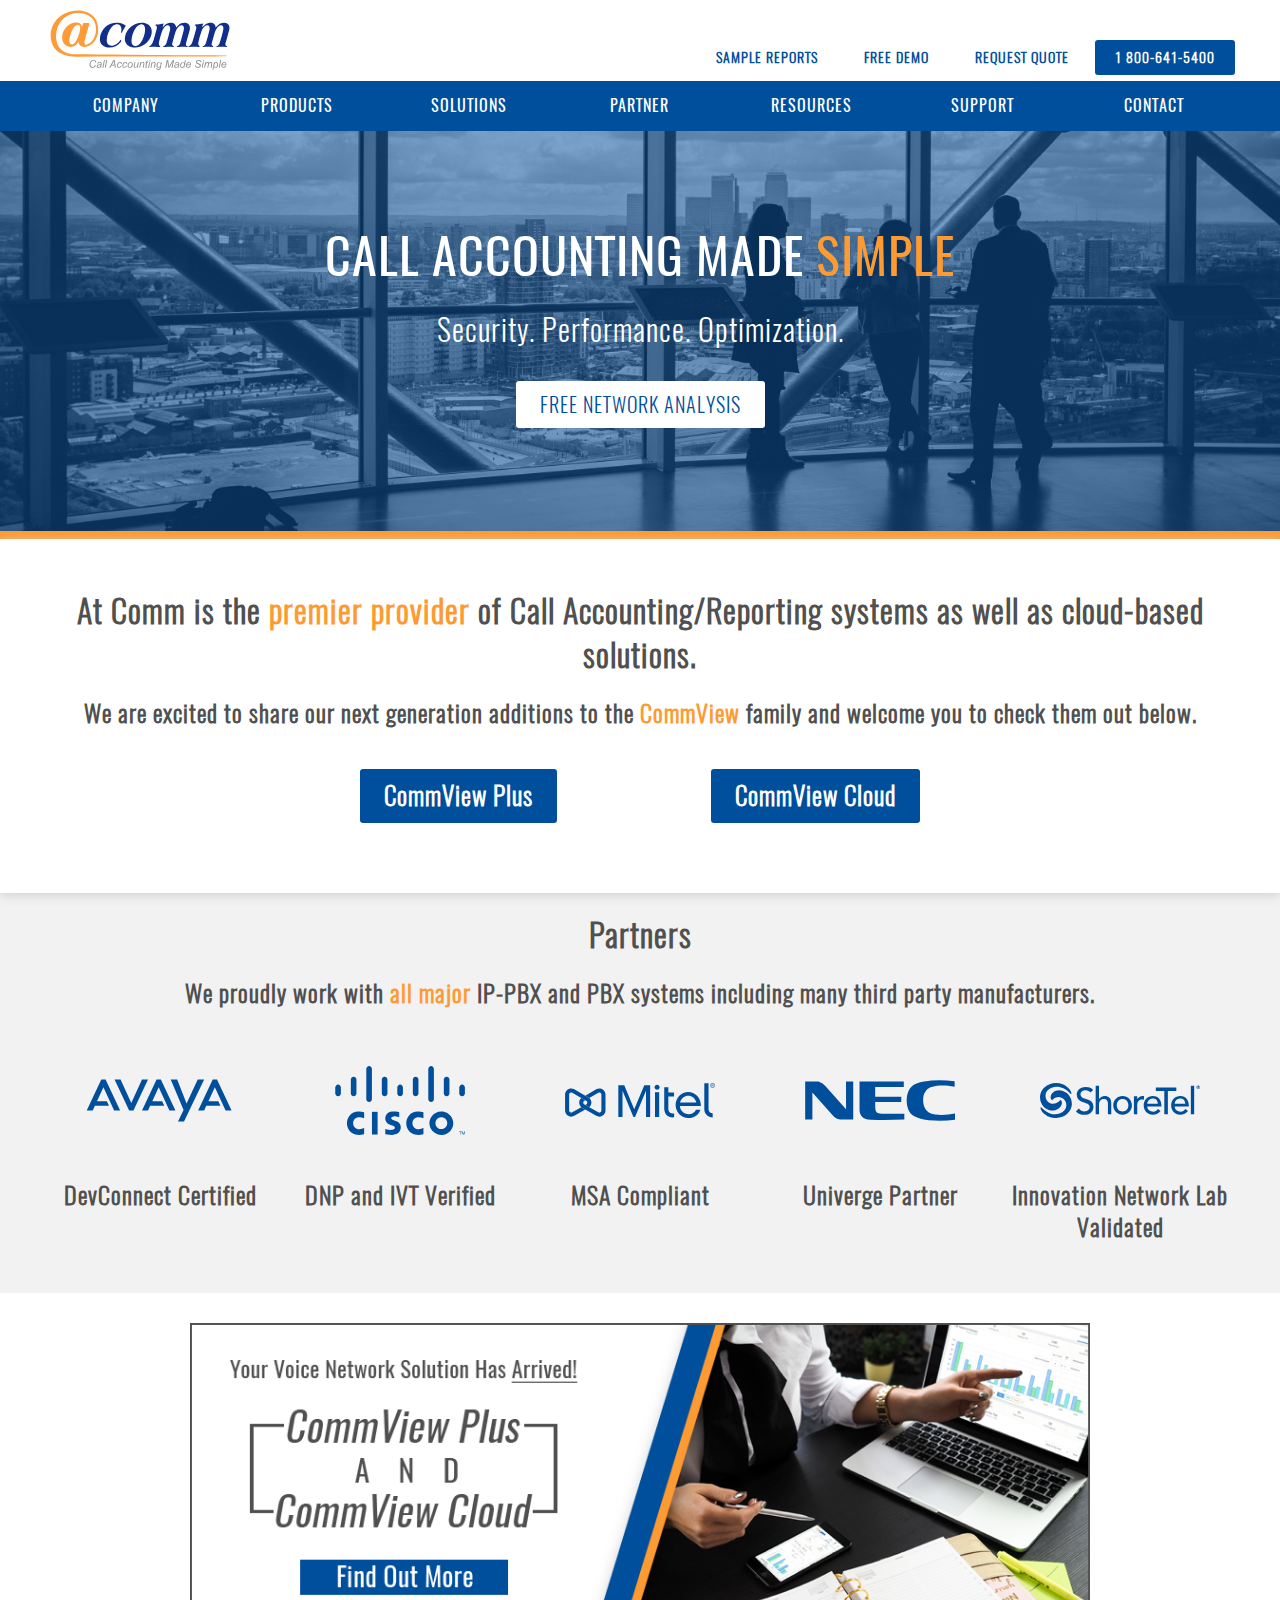
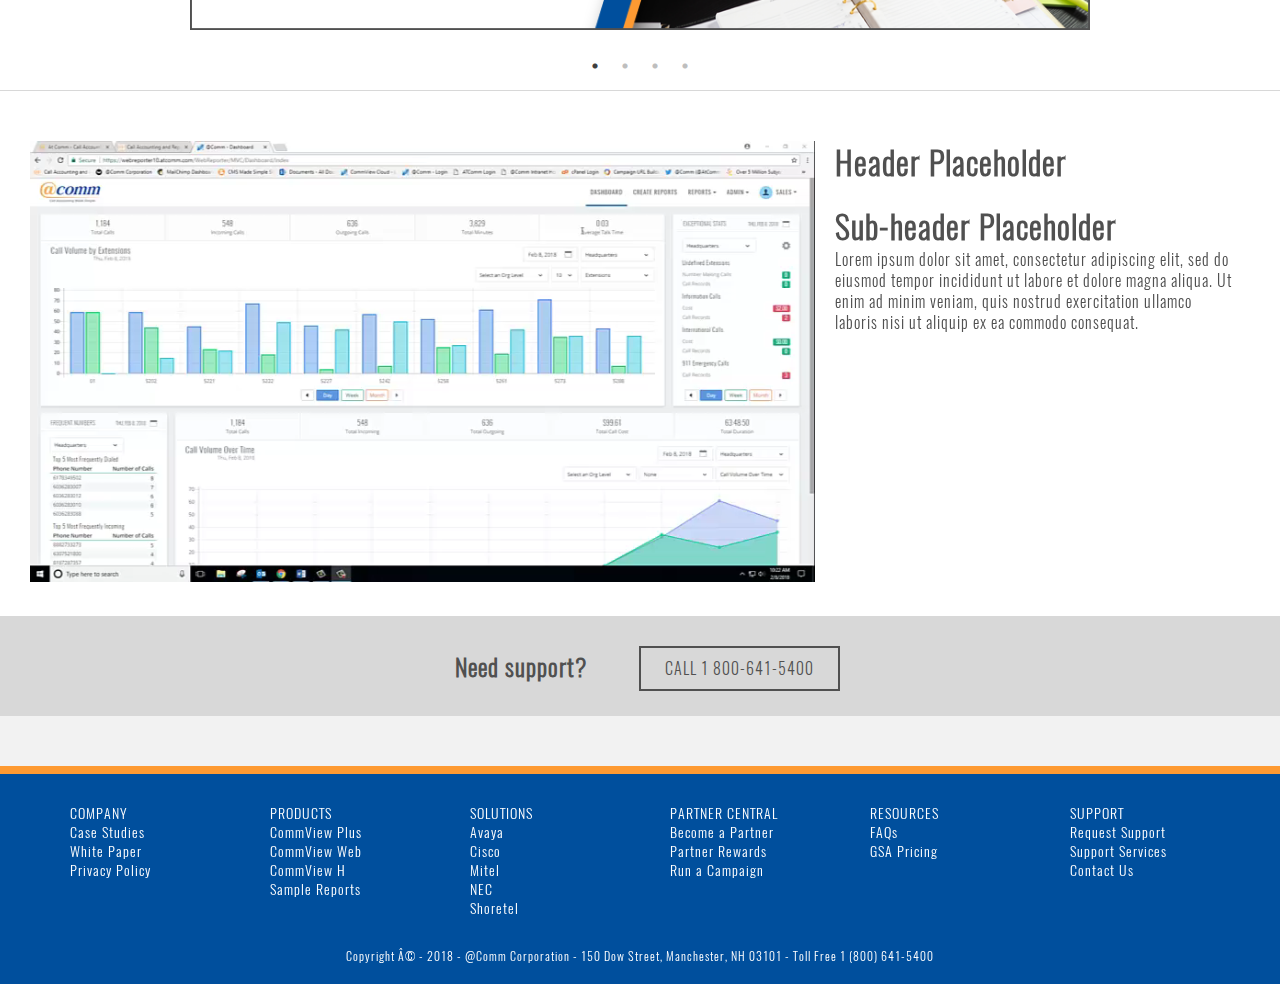
==== atcomm/index.html @ 70f354dc "d" ====
<!DOCTYPE html>
<html>
  <head>
    <meta name="viewport" content="width=device-width, initial-scale=1.0">
    <link rel="stylesheet" type="text/css" href="style.css">
    <link rel="stylesheet" type="text/css" href="lib/slick/slick.css" charset="UTF-8">
    <link rel="stylesheet" type="text/css" href="lib/slick/slick-theme.css" charset="UTF-8">
    <link rel="icon" href="images/icon.png">
    <script src="lib/jquery-3.3.1.min.js"></script>
    <script src="homepage.js"></script>
    <script src="lib/isInViewport.js"></script>
    <script src="lib/slick/slick.js"></script>
    <title>At Comm - Call Accounting Solutions</title>
  </head>
  <body>
    <header>
      <div id="header-inner">
        <img id="logo" width="180"></img>
        <a id="btn2" href="tel:18006415400">1 800-641-5400</a>
        <a id="btn" href="#">REQUEST QUOTE</a>
        <a id="btn" href="#">FREE DEMO</a>
        <a id="btn" href="#">SAMPLE REPORTS</a>
      </div>
      <nav>
        <ul id="tabs">
          <li>COMPANY</li>
          <li>PRODUCTS</li>
          <li>SOLUTIONS</li>
          <li>PARTNER</li>
          <li>RESOURCES</li>
          <li>SUPPORT</li>
          <li>CONTACT</li>
        </ul>
        <p class="mobile-menu">MENU</p>
        <ul class="mobile-dropdown">
          <li>COMPANY</li>
          <li>PRODUCTS</li>
          <li>SOLUTIONS</li>
          <li>PARTNER</li>
          <li>RESOURCES</li>
          <li>SUPPORT</li>
          <li>CONTACT</li>
        </ul>
      </nav>
    </header>
    <!---End Header-->
    <div id="banner">
      <div id="overlay">
        <div id="cap-container">
          <h1 id="caption">CALL ACCOUNTING MADE <span style="color: #fe9a32">SIMPLE</span></h1>
          <h2 id="sub-caption">Security. Performance. Optimization.</h2>
          <a id="banner-btn">FREE NETWORK ANALYSIS</a>
        </div>
    </div>
    </div>
    <div id="content-bar">
      <div class="content-area">
        <h1 class="mobile-head">At Comm is the <span style="color: #fe9a32">premier provider</span> of Call Accounting/Reporting systems
          as well as cloud-based solutions.</h1>
        <h2 class="sub-content content-area" id="">We are excited to share our next generation additions to the
          <span style="color: #fe9a32">CommView</span> family and welcome you to check them out below.</h2>
          <div id="button-area">
            <a id="btn3" href="#">CommView Plus</a>
            <a id="btn3" href="#">CommView Cloud</a>
          </div>
      </div>
    </div>
    <div class="container">
      <h1 class="mobile-head">Partners</h1>
      <h2 class="sub-content content-area">We proudly work with <span style="color: #fe9a32">all major</span>
      IP-PBX and PBX systems including many third party manufacturers.</h2>
      <div class="grid-fourth">
        <div id="solution-item">
          <div id="middle">
            <img class="partner-img" src="images/avaya-logo-vec.svg" width="150">
          </div>
          <h2 class="content-area">DevConnect Certified</h2>
        </div>
        <div id="solution-item">
          <div id="middle">
            <img class="partner-img" src="images/cisco-logo-vec.svg" width="130">
          </div>
          <h2 class="content-area">DNP and IVT Verified</h2>
        </div>
        <div id="solution-item">
          <div id="middle">
            <img class="partner-img" src="images/mitel-logo-vec.svg" width="150">
          </div>
          <h2 class="content-area">MSA Compliant</h2>
        </div>
        <div id="solution-item">
          <div id="middle">
            <img class="partner-img" src="images/nec-logo-vec.svg" width="150">
          </div>
          <h2 class="content-area">Univerge Partner</h2>
        </div>
        <div id="solution-item">
          <div id="middle">
            <img class="partner-img" src="images/shoretel-logo-svg.svg" width="160">
          </div>
          <h2 class="content-area">Innovation Network Lab Validated</h2>
        </div>
      </div>
    </div>
    <div class="lower-cont">
      <div id="slider">
        <div class="single-item">
          <img src="images/banners/homepage-banner1.png">
          <img src="images/banners/homepage-banner4.png">
          <img src="images/banners/homepage-banner2.png">
          <img src="images/banners/homepage-banner3.png">
        </div>
      </div>
      <div class="grid-two">
        <div class="col-2-3">
          <video id="video">
            <source src="video/test.mp4" type="video/mp4">
          </video>
        </div>
        <div class="col-1-3">
            <h1 class="mobile-head">Header Placeholder</h1>
            <h1 class="sub-content content-area">Sub-header Placeholder</h2>
            <p>
              Lorem ipsum dolor sit amet, consectetur adipiscing elit, sed do eiusmod tempor incididunt
              ut labore et dolore magna aliqua. Ut enim ad minim veniam, quis nostrud exercitation ullamco
              laboris nisi ut aliquip ex ea commodo consequat.
            </p>
        </div>
      </div>
    </div>
    <div class="support-bar">
      <div class="content-area-small">
        <h2 class="content-area center"> Need support?</h2>
        <a class="content-area center" id="btn4" href="tel:18006415400"> CALL 1 800-641-5400</a>
      </div>
    </div>
    <footer>
      <div class="grid-footer">
        <div id="footer-menu-item">
          <a>COMPANY</a> </br>
          <a>Case Studies</a> </br>
          <a>White Paper</a> </br>
          <a>Privacy Policy</a> </br>
        </div>
        <div id="footer-menu-item">
          <a>PRODUCTS</a> </br>
          <a>CommView Plus</a> </br>
          <a>CommView Web</a> </br>
          <a>CommView H</a> </br>
          <a>Sample Reports</a> </br>
        </div>
        <div id="footer-menu-item">
          <a>SOLUTIONS</a> </br>
          <a>Avaya</a> </br>
          <a>Cisco</a> </br>
          <a>Mitel</a> </br>
          <a>NEC</a> </br>
          <a>Shoretel</a> </br>
        </div>
        <div id="footer-menu-item">
          <a>PARTNER CENTRAL</a> </br>
          <a> Become a Partner</a> </br>
          <a>Partner Rewards</a> </br>
          <a>Run a Campaign</a> </br>
        </div>
        <div id="footer-menu-item">
          <a>RESOURCES</a> </br>
          <a>FAQs</a> </br>
          <a>GSA Pricing</a> </br>
        </div>
        <div id="footer-menu-item">
          <a>SUPPORT</a> </br>
          <a>Request Support</a> </br>
          <a>Support Services</a> </br>
          <a>Contact Us</a> </br>
        </div>
      </div>
      <p id="copyright">Copyright © - 2018 - @Comm Corporation - 150 Dow Street, Manchester, NH 03101 - Toll Free 1 (800) 641-5400</p>
    </footer>
  </body>
</html>
---- atcomm/style.css ----
@font-face {
    font-family: Oswald-Light;
    src: url(fonts/Oswald-Light.ttf);
}
@font-face {
    font-family: Oswald-Regular;
    src: url(fonts/Oswald-Regular.ttf);
}
* {
  margin: 0;
  padding: 0;
}
body {
  font-family: oswald-light, sans-serif;
  letter-spacing: 1px;
  margin: 0 auto;
  background-color: #f2f2f2;
  color: #505050;
}
header{
  background-color: white;
  position: fixed;
  width: 100%;
  overflow: hidden;
  top: 0;
  z-index: 1000 !important;
}
#header-inner {
  height: 81px;
  max-width: 1200px;
  margin: 0 auto;
}
#logo {
  content: url(images/atcomm-logo-svg.svg);
  margin: 10px;
}
#btn {
  float: right;
  font-weight: bold;
  font-size: 14px;
  margin: 40px 0 0 6px;
  padding: 8px 20px;
  text-decoration: none;
  color: #004f9d;
  border-radius: 3px;
}
#btn:first-child{
  margin-right: 10px;
}
#btn:hover {
  background-color: #004f9d;
  color: white;
}
#btn2 {
  float: right;
  font-weight: bold;
  font-size: 14px;
  margin: 40px 5px 0 6px;
  padding: 8px 20px;
  background-color: #004f9d;
  border-radius: 3px;
  text-decoration: none;
  color: white;
}
#btn4 {
  border: 2px solid #505050;
  color: #505050;
  padding: 10px 24px 10px 24px;
  text-decoration: none;
  float: right;
}
#button-area {
  margin: 50px 0 30px 0;
  display: inline-block;
}
#btn3:first-child{
  margin-right: 150px;
}
#btn3 {
  font-weight: bold;
  font-size: 25px;
  padding: 10px 24px;
  background-color: #004f9d;
  border-radius: 3px;
  text-decoration: none;
  color: white;
  white-space: nowrap;
}
#btn3:hover {
  background-color: #fe9a32;
}
nav {
  background-color: #004f9d;
  height: 50px;
  font-family: Oswald-Regular;
  letter-spacing: 1px;
  font-weight: normal;
}
ul {
  max-width: 1200px;
  display: flex;
  align-items: center;
  margin: 0 auto;
  line-height: 50px;
  list-style: none;
}
li {
  flex: 1;
  color: white;
  text-align: center;
}
#tabs > *:hover {
  background-color: #1a70c5;
  cursor: pointer;
}
.container {
  padding: 20px 0 0 0;
  max-width: 1200px;
  margin: 0 auto;
  text-align: center;
}
.grid-fourth {
  display: grid;
  grid-template-columns: repeat(auto-fill, minmax(240px, 1fr));
  padding: 0 0 40px 0;
}
#solution-item {
  padding: 10px;
  text-align: center;
}
.mobile-menu{
  visibility: hidden;
  line-height: 60px;
  color: white;
  font-weight: bold;
}
.mobile-dropdown {

}
#banner{
  background: url(banner3.jpg) no-repeat center center;
  background-size: cover;
  width: 100%;
  height: 400px;
  border-bottom: 8px solid #fe9a32;
  text-align: center;
  font-size: 30px;
  margin-top: 131px;
}
#overlay {
  background-color: rgba(0, 80, 160, .5);
  height: 400px;
}
#cap-container{
  padding-top: 90px;
}
#caption{
  font-family: Oswald-Regular;
  font-weight: 500;
  color: white;
  font-size: 50px;
}
#sub-caption {
  padding-top: 20px;
  padding-bottom: 30px;
  color: white;
  font-size: 30px;
  font-weight: 500;
}
#banner-btn{
  margin-top: 10px;
  font-size: 20px;
  padding: 10px 24px 10px 24px;
  border-radius: 3px;
  background-color: white;
  color: #004f9d;
}
#content-bar{
  padding: 50px 0 50px 0;
  background-color: white;
  text-align: center;
  color: #505050;
  box-shadow: 0px 3px 10px lightgray;
}
.content-area{
  max-width: 1200px;
  margin: 0 auto;
}
.sub-content {
  padding-top: 20px;
}
.partner-img {
  vertical-align: middle;
}
#middle{
  height: 160px;
  line-height: 160px;
}
.lower-cont {
  background-color: white;
}
.single-item {
  max-width: 900px;
  margin: 0 auto;
  padding: 30px 0 30px 0;
}
.grid-two {
  border-top: 1px solid #d8d8d8;
  padding: 50px 30px 30px 30px;
  display: grid;
   grid-template-columns: 66% 33%;
}
.col-2-3 {
  padding-right: 20px;
}
.col-1-3 {
}
#video {
  width: 100%;
}
.support-bar {
  background: #d8d8d8;
  padding: 30px 0 70px 0;
  margin-bottom: 50px;
}
.center {
  text-align: center;
  float: left;
  padding: 5px 15px 0 15px;
}
.content-area-small {
  max-width: 400px;
  margin: 0 auto;
}
footer {
  background-color: #004f9d;
  border-top: 8px solid #fe9a32;
}
.grid-footer {
  margin: 0 auto;
  max-width: 1200px;
  display: grid;
  grid-template-columns: repeat(auto-fill, minmax(200px, 1fr));
  color: white;
}
#footer-menu-item {
  padding: 30px;
  font-size: 14px;
}
#copyright {
  color: white;
  text-align: center;
  padding: 0 10px 20px 10px;
  font-size: 12px;
}
/*---MOBILE DEVICE---*/

@media (max-width: 830px) {
  #btn {
    display: none;
  }
  #header-inner {
    height: 65px;
  }
  #logo{
    width: 150px;
    align-items: center;
    margin: 5px 0 5px 5px;
  }
  nav {
    width: 100%;
    height: 45px;
  }
  #btn2 {
    margin-top: 16px;
    margin-right: 13px;
  }
  #btn3:first-child{
    margin-right: 0;
  }
  #btn3 {
    margin-bottom: 10px;
    font-size: 16px;
  }
  ul{
    display: none;
  }
  .mobile-menu {
    visibility: visible;
    line-height: 45px;
    text-align: right;
    padding-right: 13px;
  }
  #banner{
    height: 200px;
    margin-top: 110px;
  }
  #cap-container{
    padding: 40px 5px 0 5px;
  }
  #caption{
    font-size: 22px;
  }
  #sub-caption{
    padding: 10px;
    font-size: 16px;
  }
  #banner-btn {
    font-size: 18px;
  }
  #container {
    padding: 5px;
  }
  #content-bar {
    padding: 20px 5px 20px 5px;
  }
  .content-area {
    font-size: 18px;
  }
  .mobile-head {
    font-size: 22px;
  }
  .grid-fourth {
  grid-template-columns: repeat(auto-fill, minmax(180px, 1fr));
  }
  .grid-two {
    grid-template-columns: 100%;
  }
  #btn4 {
    padding: 8px 16px 8px 16px;
    margin-right: 15px;
  }
  .grid-footer {
    grid-template-columns: repeat(auto-fill, minmax(180px, 1fr));
  }
}
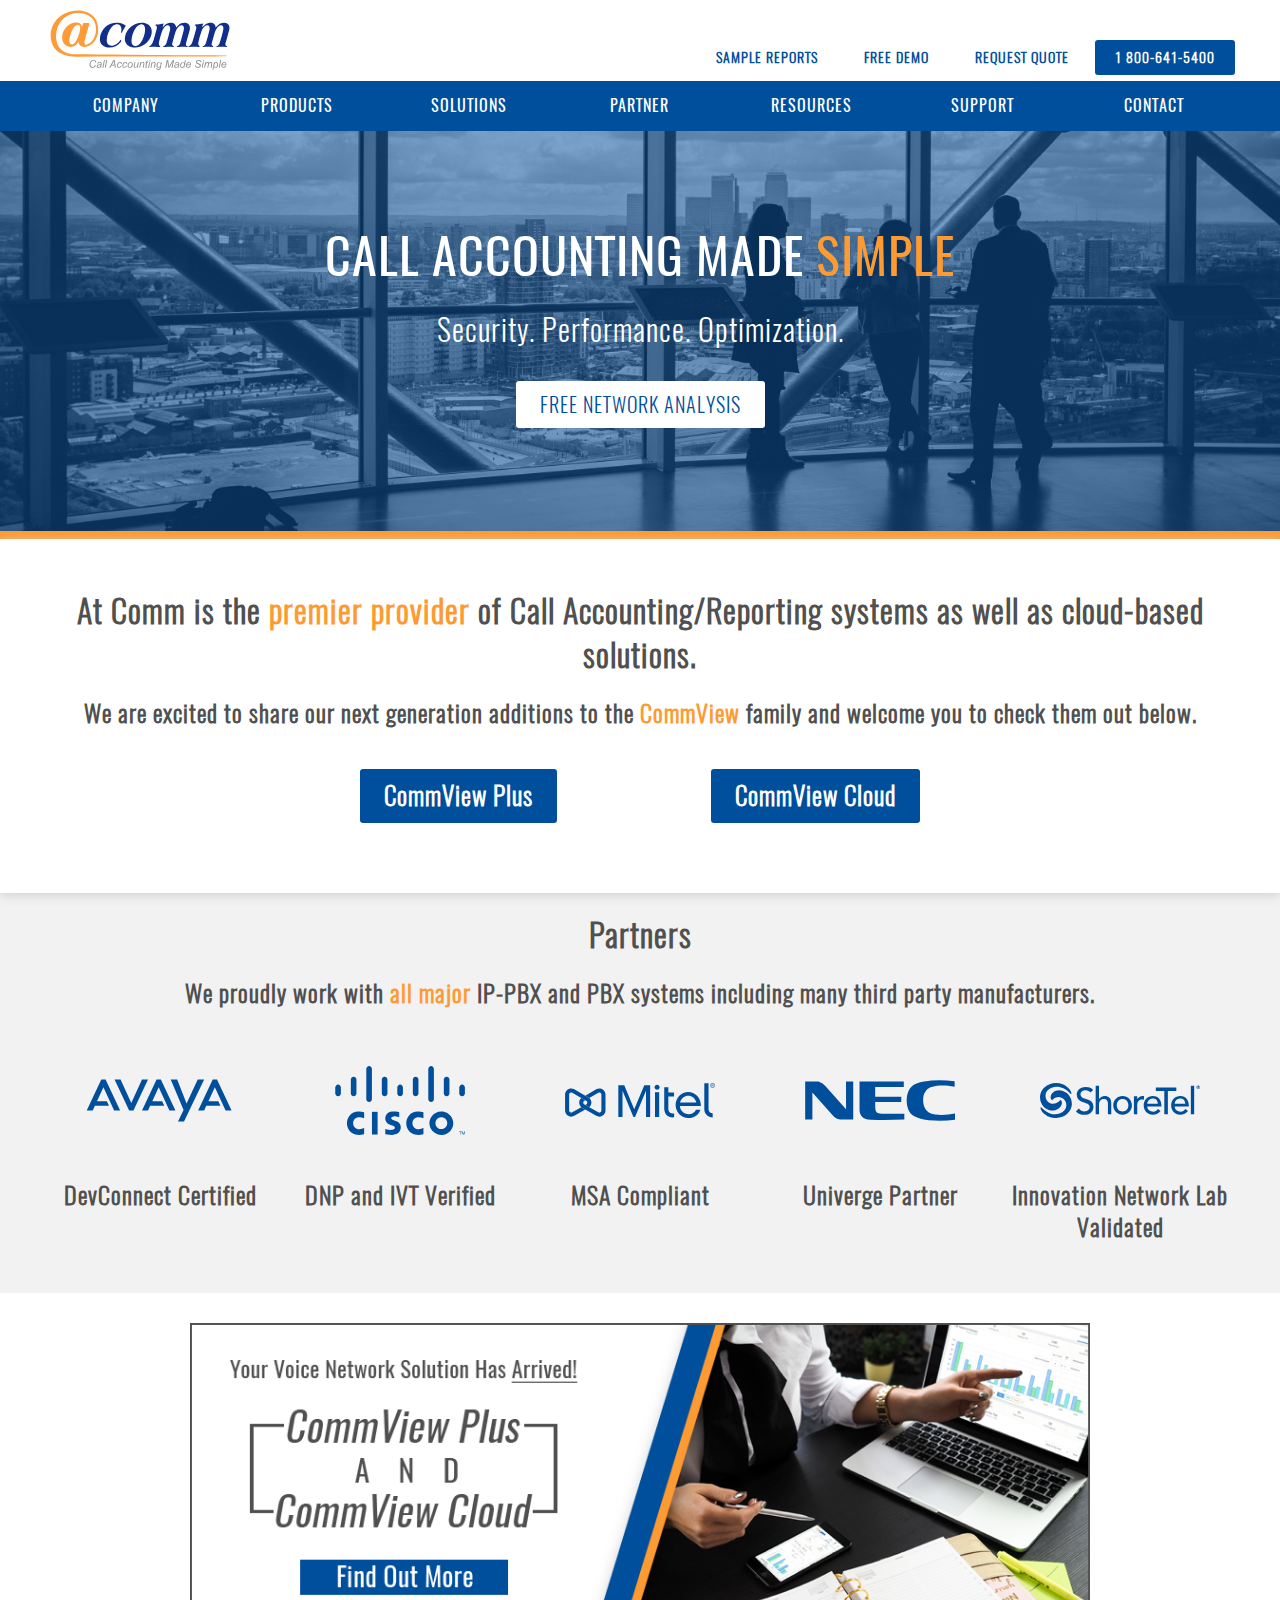
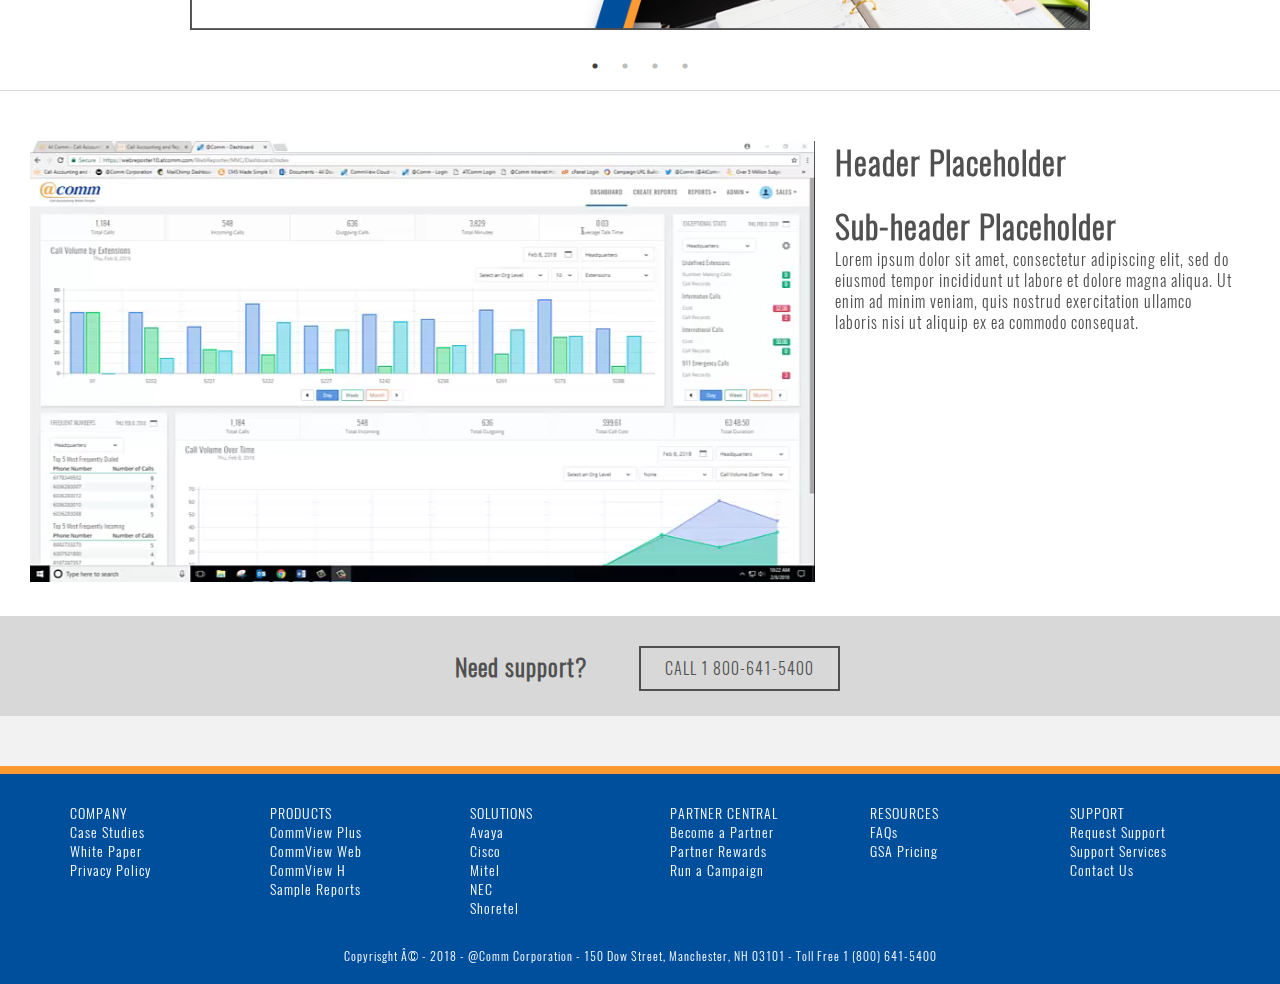
==== commit 62556aae: "e" ====
--- a/atcomm/index.html
+++ b/atcomm/index.html
@@ -175,7 +175,7 @@
           <a>Contact Us</a> </br>
         </div>
       </div>
-      <p id="copyright">Copyright © - 2018 - @Comm Corporation - 150 Dow Street, Manchester, NH 03101 - Toll Free 1 (800) 641-5400</p>
+      <p id="copyright">Copyrisght © - 2018 - @Comm Corporation - 150 Dow Street, Manchester, NH 03101 - Toll Free 1 (800) 641-5400</p>
     </footer>
   </body>
 </html>
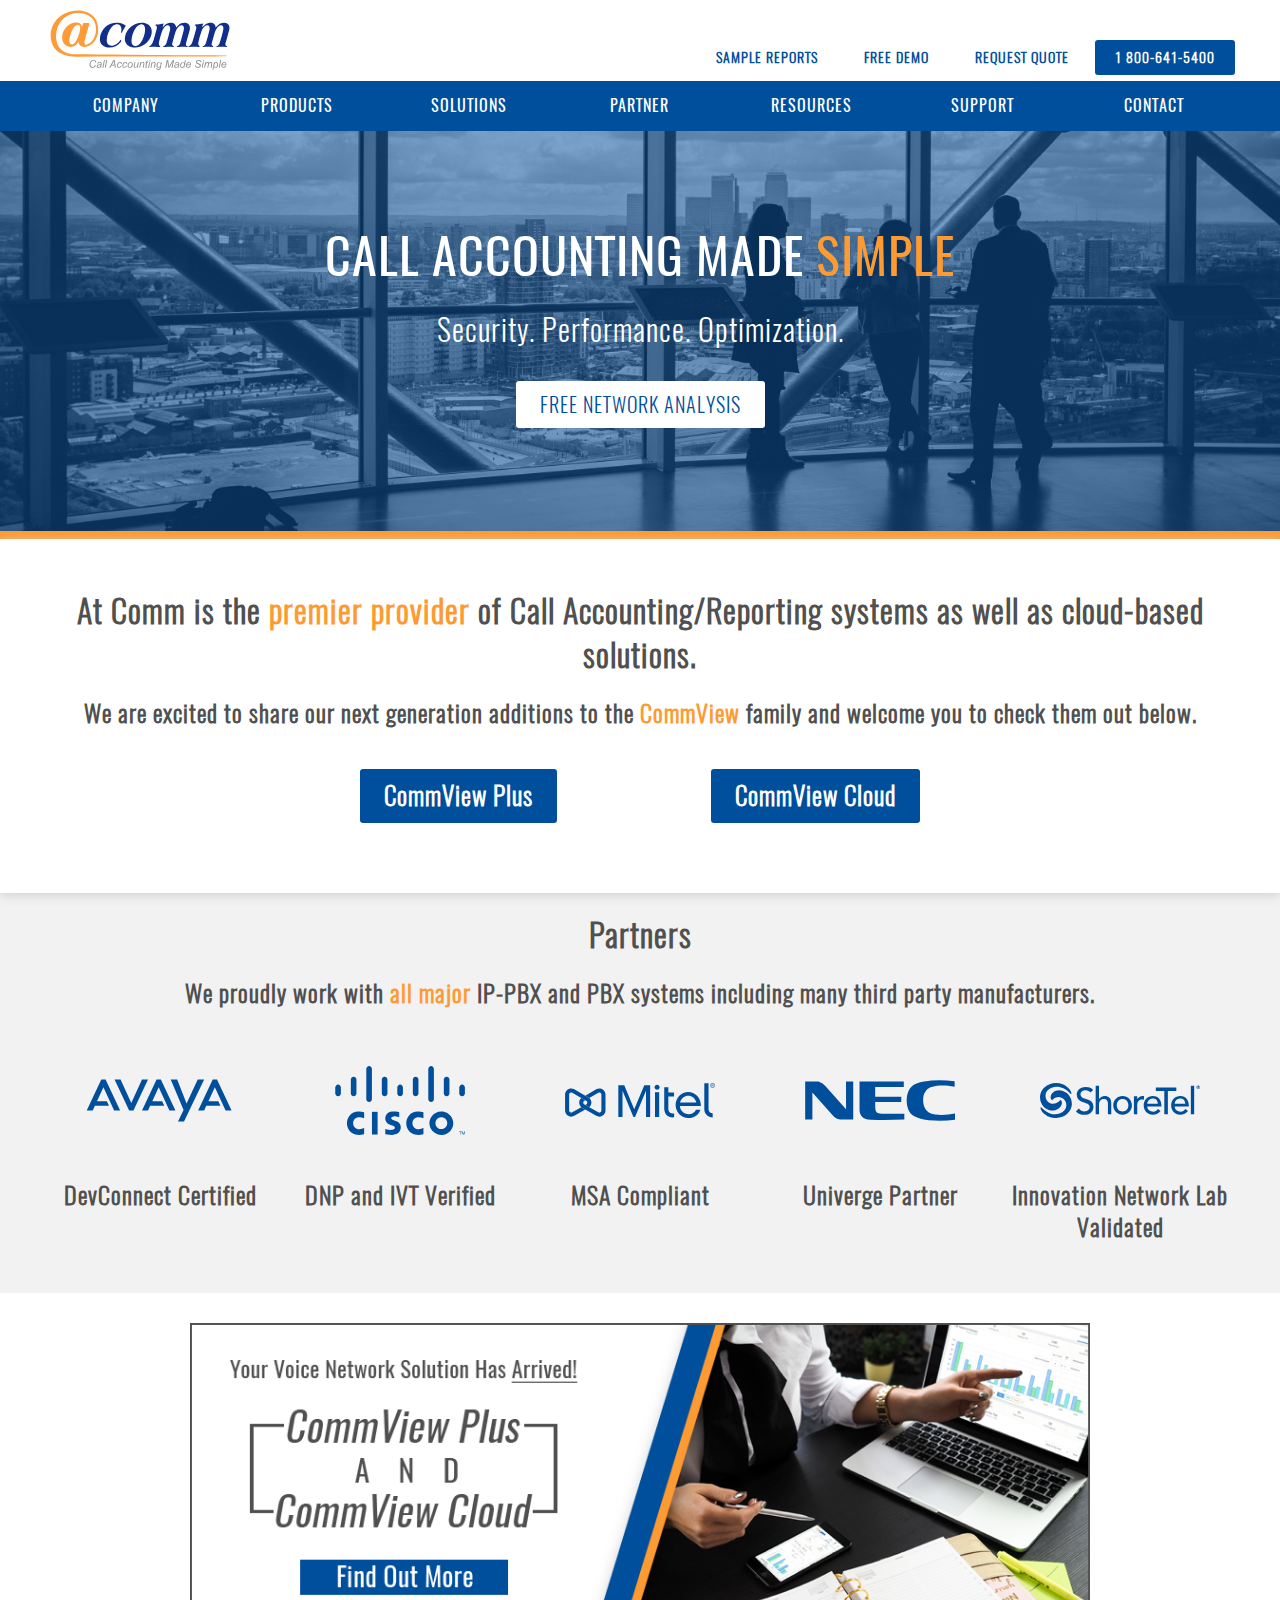
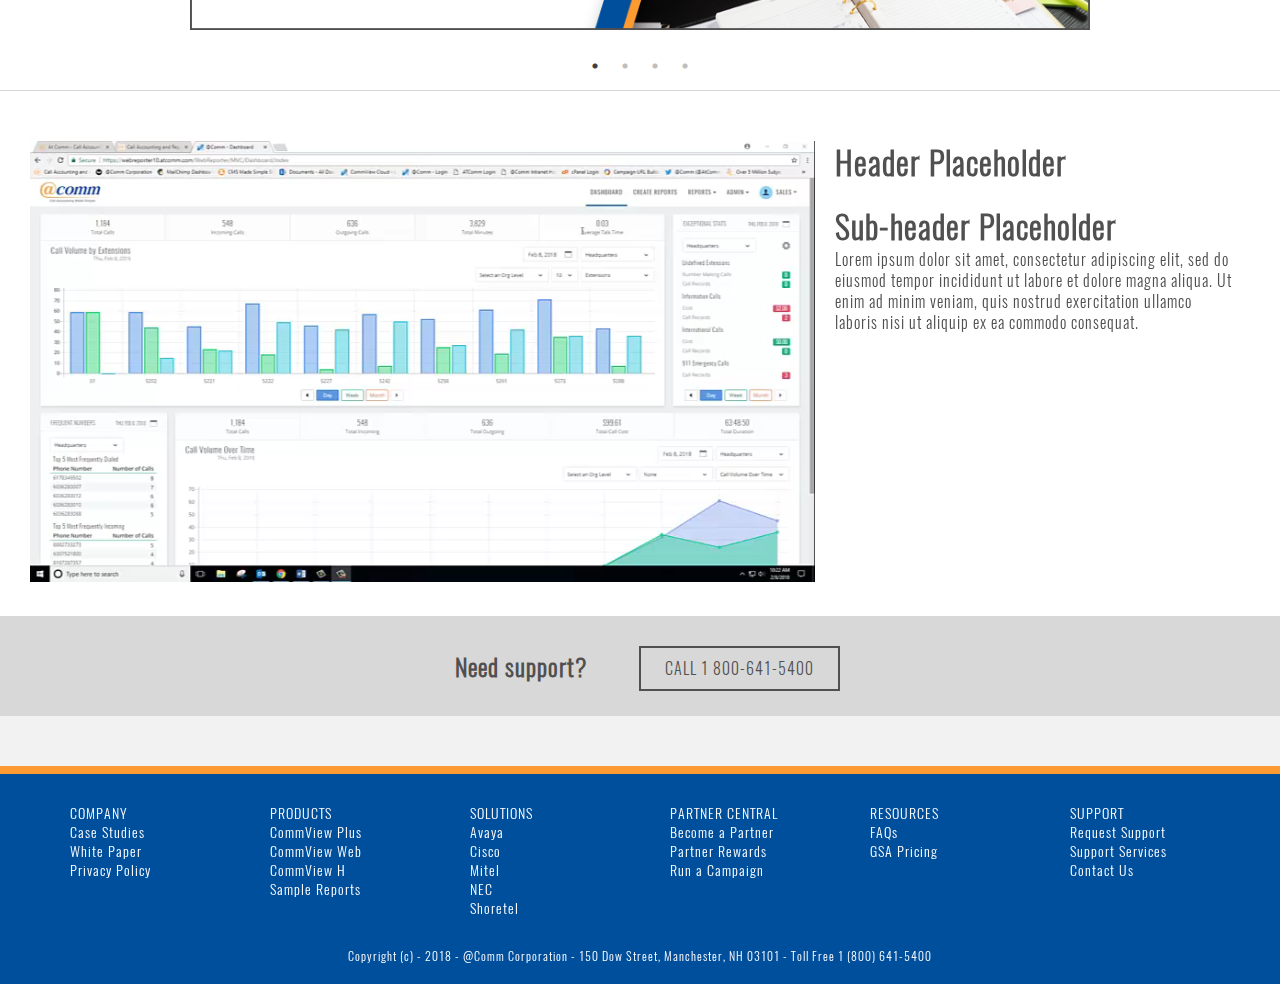
==== commit daf1cb46: "d" ====
--- a/atcomm/index.html
+++ b/atcomm/index.html
@@ -175,7 +175,7 @@
           <a>Contact Us</a> </br>
         </div>
       </div>
-      <p id="copyright">Copyrisght © - 2018 - @Comm Corporation - 150 Dow Street, Manchester, NH 03101 - Toll Free 1 (800) 641-5400</p>
+      <p id="copyright">Copyright (c) - 2018 - @Comm Corporation - 150 Dow Street, Manchester, NH 03101 - Toll Free 1 (800) 641-5400</p>
     </footer>
   </body>
 </html>
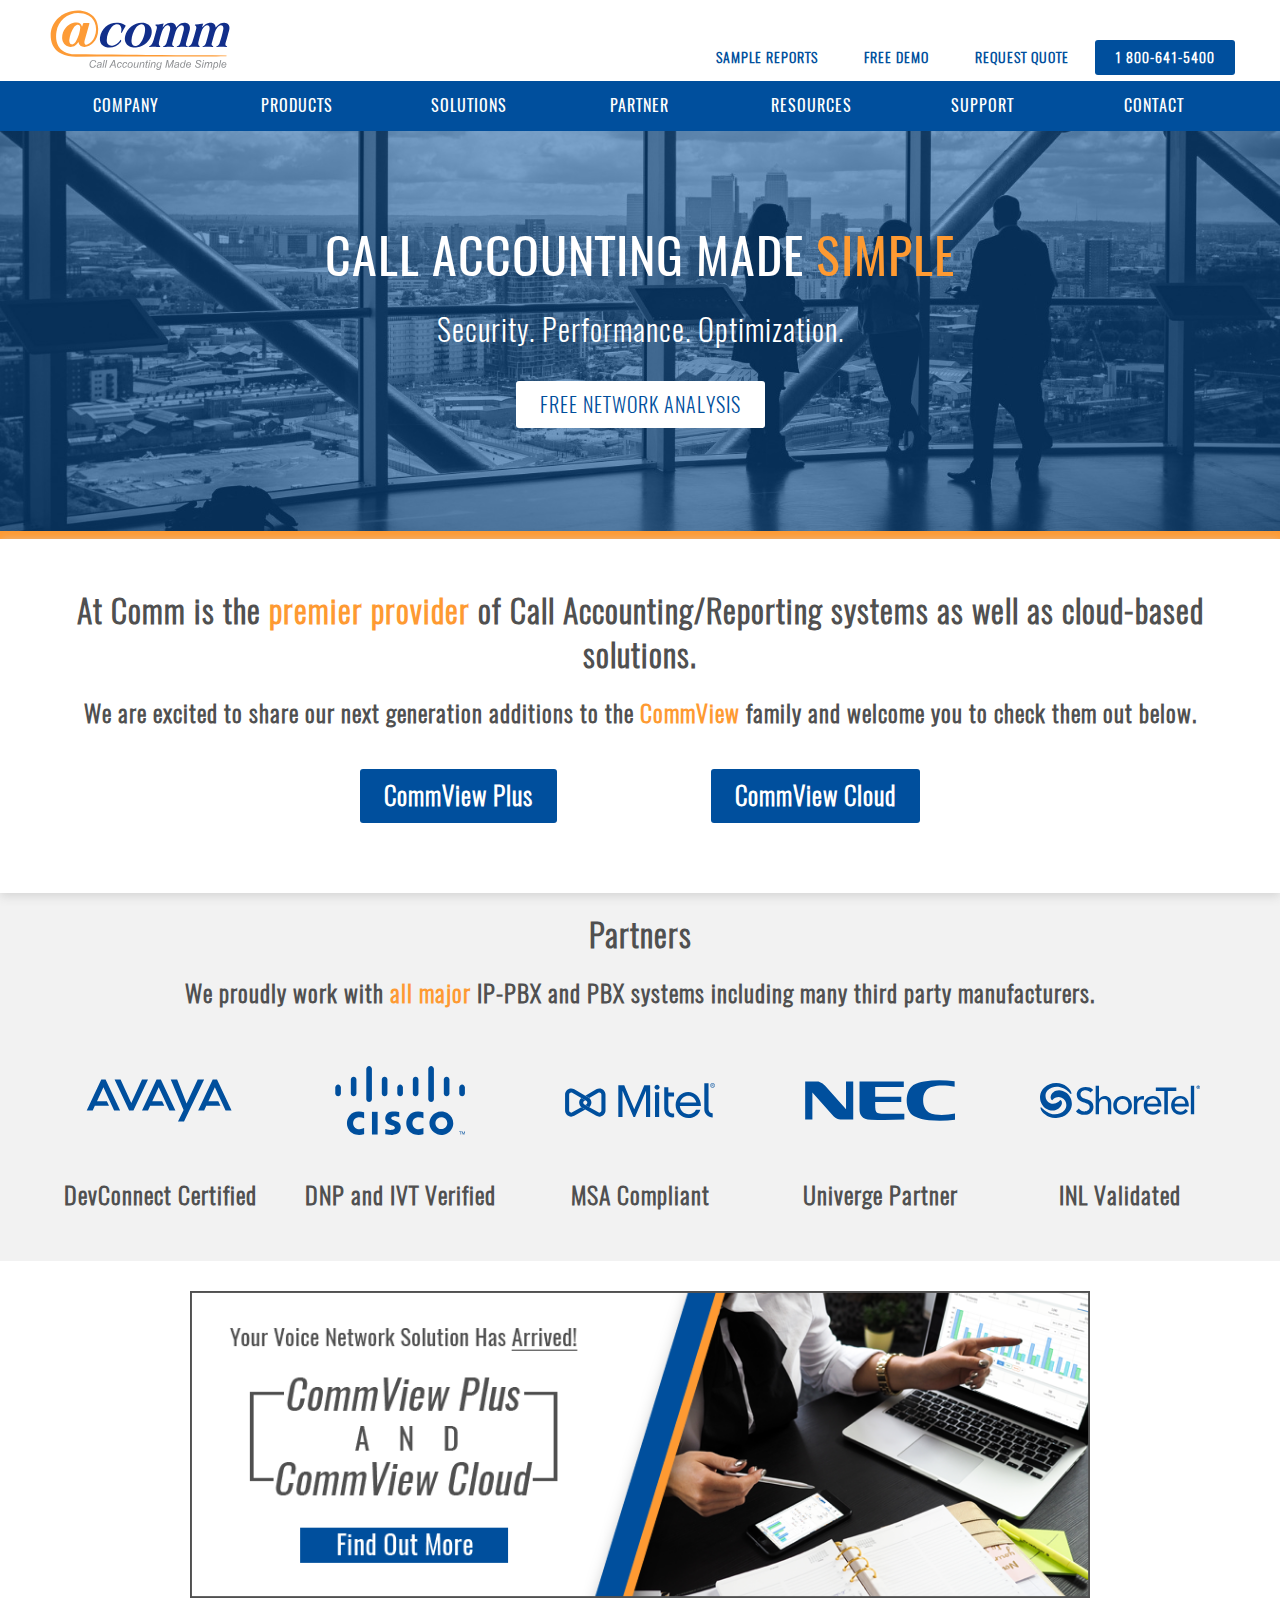
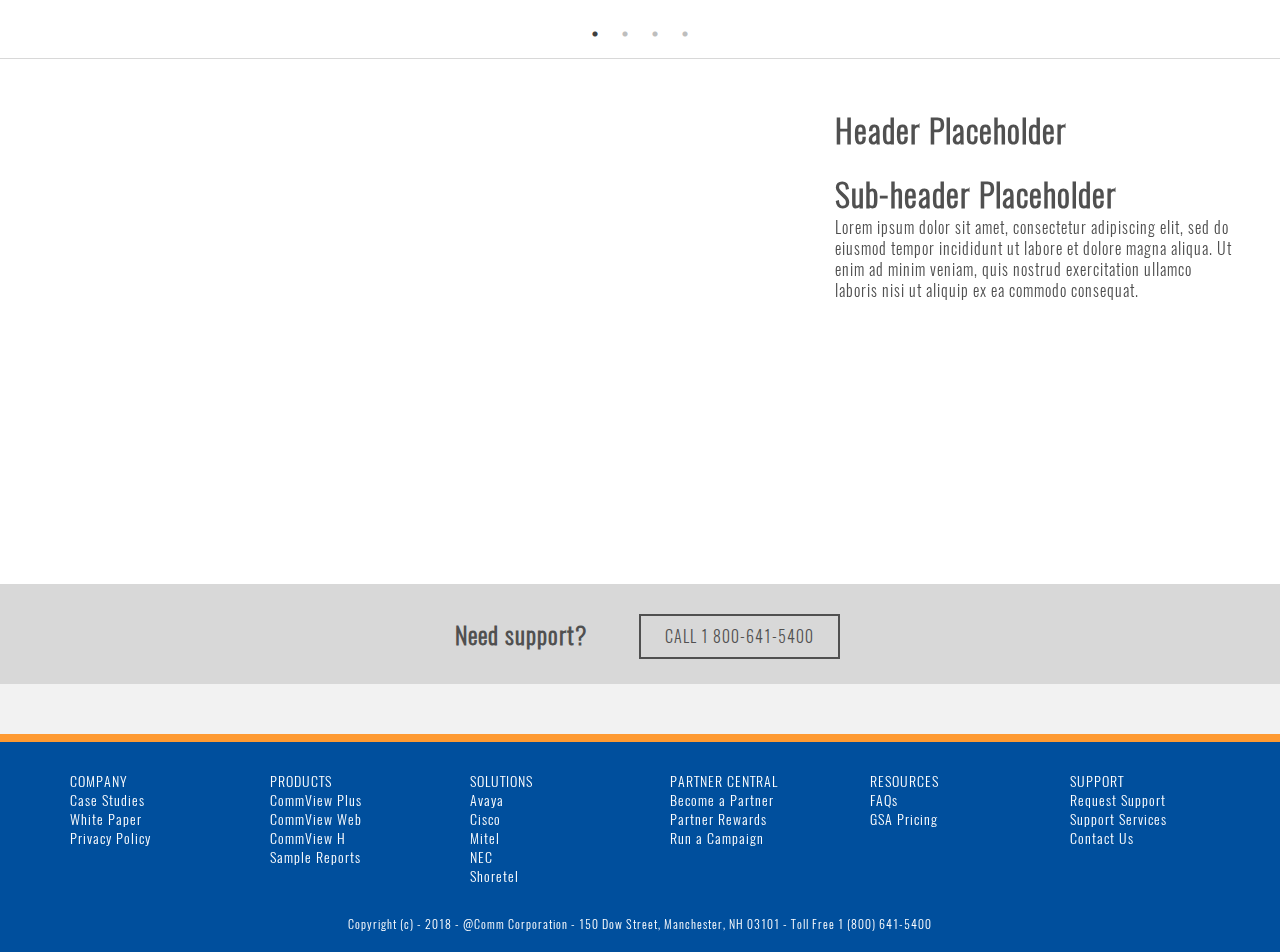
==== commit f0a732e3: "d" ====
--- a/atcomm/index.html
+++ b/atcomm/index.html
@@ -98,7 +98,7 @@
           <div id="middle">
             <img class="partner-img" src="images/shoretel-logo-svg.svg" width="160">
           </div>
-          <h2 class="content-area">Innovation Network Lab Validated</h2>
+          <h2 class="content-area">INL Validated</h2>
         </div>
       </div>
     </div>
--- a/atcomm/style.css
+++ b/atcomm/style.css
@@ -333,4 +333,7 @@
   .grid-footer {
     grid-template-columns: repeat(auto-fill, minmax(180px, 1fr));
   }
-}
+  #overlay{
+    height: 200px;
+  }
+}
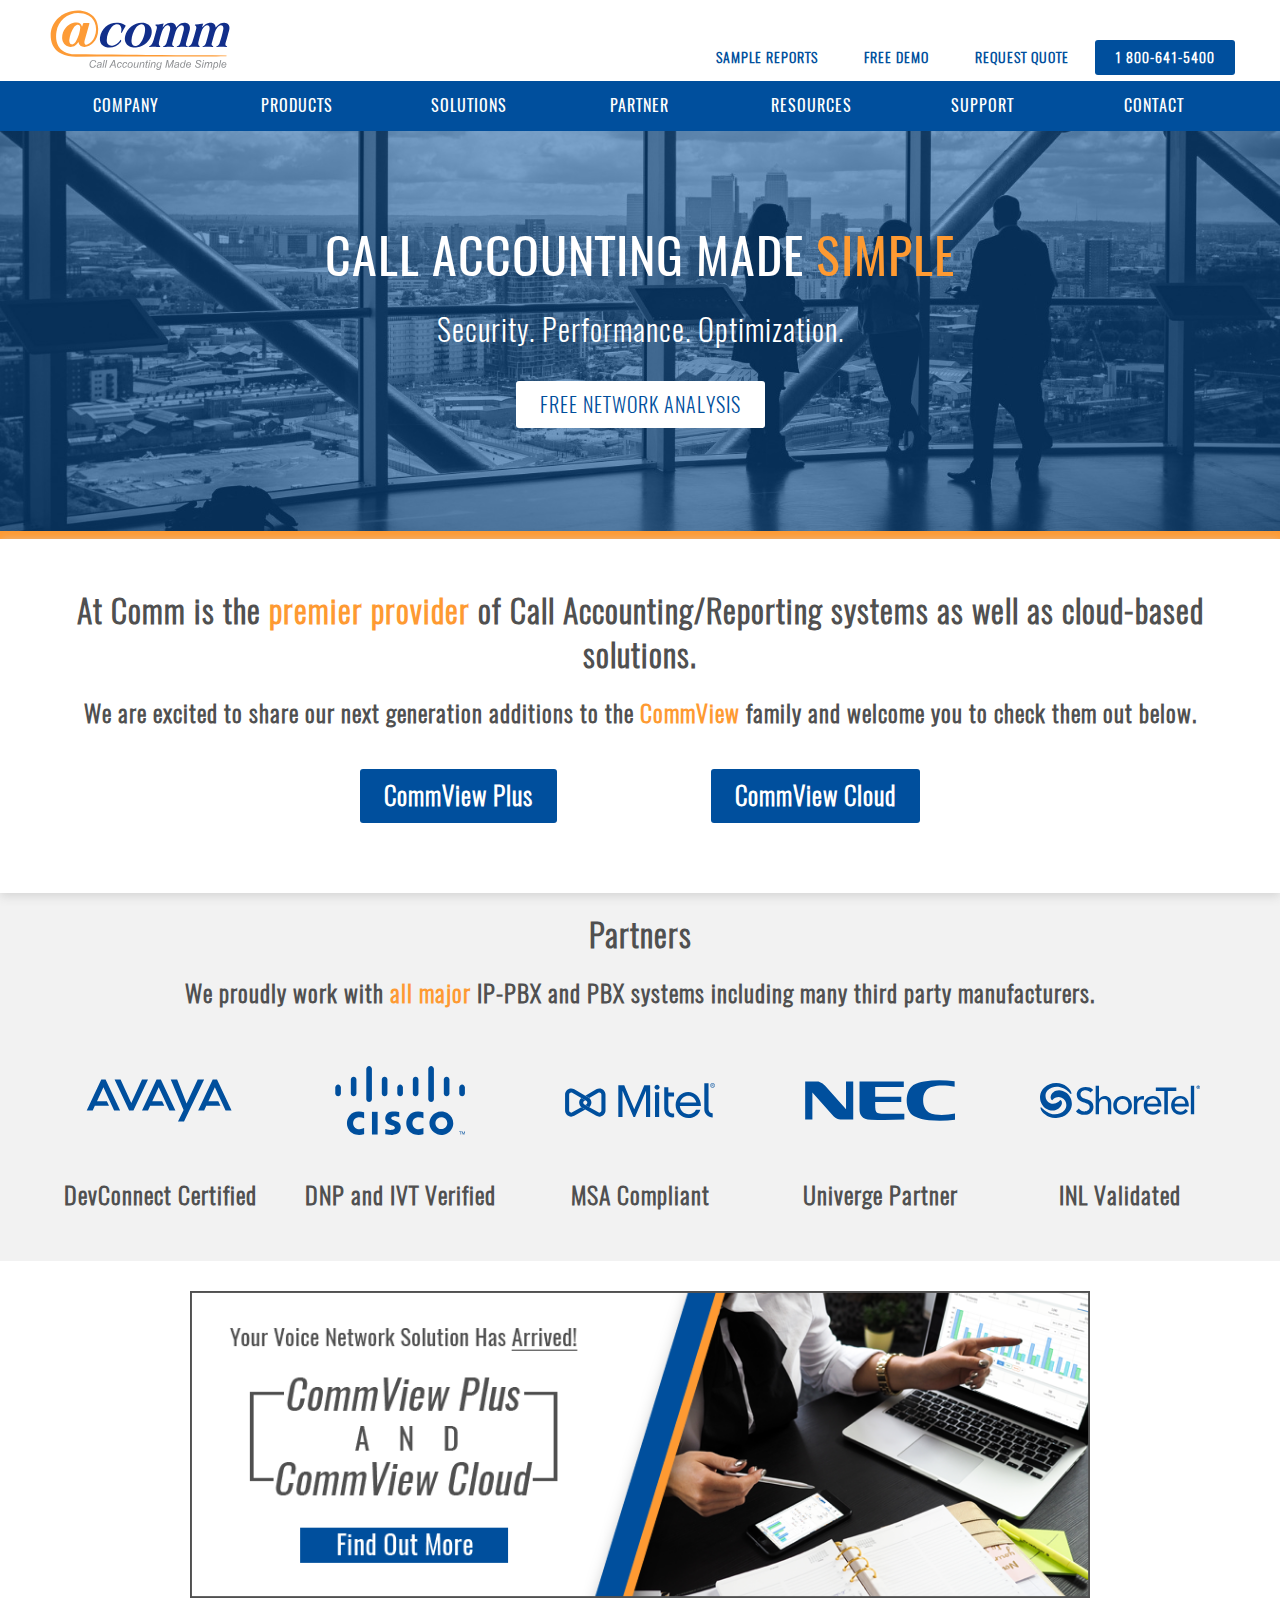
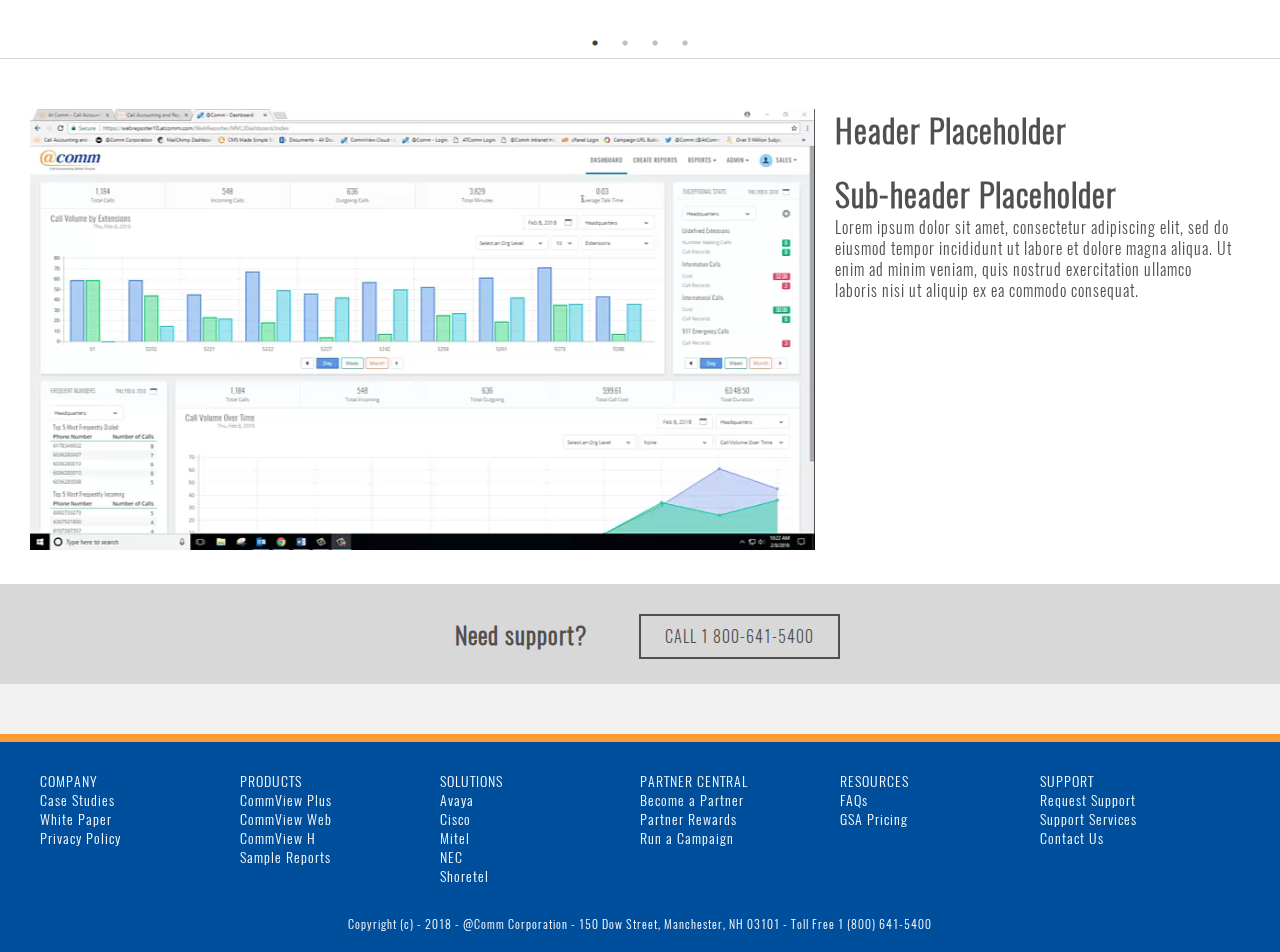
==== commit 189cec23: "ff" ====
--- a/atcomm/index.html
+++ b/atcomm/index.html
@@ -22,7 +22,7 @@
         <a id="btn" href="#">SAMPLE REPORTS</a>
       </div>
       <nav>
-        <ul id="tabs">
+        <ul class="tabs">
           <li>COMPANY</li>
           <li>PRODUCTS</li>
           <li>SOLUTIONS</li>
@@ -32,28 +32,28 @@
           <li>CONTACT</li>
         </ul>
         <p class="mobile-menu">MENU</p>
-        <ul class="mobile-dropdown">
-          <li>COMPANY</li>
-          <li>PRODUCTS</li>
-          <li>SOLUTIONS</li>
-          <li>PARTNER</li>
-          <li>RESOURCES</li>
-          <li>SUPPORT</li>
-          <li>CONTACT</li>
-        </ul>
       </nav>
+      <ul class="mobile-dropdown">
+        <li>COMPANY</li>
+        <li>PRODUCTS</li>
+        <li>SOLUTIONS</li>
+        <li>PARTNER</li>
+        <li>RESOURCES</li>
+        <li>SUPPORT</li>
+        <li>CONTACT</li>
+      </ul>
     </header>
     <!---End Header-->
-    <div id="banner">
-      <div id="overlay">
-        <div id="cap-container">
+    <div class="banner">
+      <div class="overlay">
+        <div class="cap-container">
           <h1 id="caption">CALL ACCOUNTING MADE <span style="color: #fe9a32">SIMPLE</span></h1>
           <h2 id="sub-caption">Security. Performance. Optimization.</h2>
           <a id="banner-btn">FREE NETWORK ANALYSIS</a>
         </div>
     </div>
     </div>
-    <div id="content-bar">
+    <div class="content-bar">
       <div class="content-area">
         <h1 class="mobile-head">At Comm is the <span style="color: #fe9a32">premier provider</span> of Call Accounting/Reporting systems
           as well as cloud-based solutions.</h1>
@@ -137,10 +137,10 @@
     <footer>
       <div class="grid-footer">
         <div id="footer-menu-item">
-          <a>COMPANY</a> </br>
-          <a>Case Studies</a> </br>
-          <a>White Paper</a> </br>
-          <a>Privacy Policy</a> </br>
+            <li>COMPANY</li>
+            <li>Case Studies</li>
+            <li>White Paper</li>
+            <li>Privacy Policy</li>
         </div>
         <div id="footer-menu-item">
           <a>PRODUCTS</a> </br>
--- a/atcomm/style.css
+++ b/atcomm/style.css
@@ -96,7 +96,7 @@
   letter-spacing: 1px;
   font-weight: normal;
 }
-ul {
+.tabs {
   max-width: 1200px;
   display: flex;
   align-items: center;
@@ -104,12 +104,12 @@
   line-height: 50px;
   list-style: none;
 }
-li {
+.tabs li {
   flex: 1;
   color: white;
   text-align: center;
 }
-#tabs > *:hover {
+.tabs > *:hover {
   background-color: #1a70c5;
   cursor: pointer;
 }
@@ -135,9 +135,19 @@
   font-weight: bold;
 }
 .mobile-dropdown {
-
-}
-#banner{
+  display: none;
+  color: white;
+  background-color: #004f9d;
+  text-align: right;
+}
+.mobile-dropdown li {
+  padding: 13px;
+  border-bottom: 1px solid #587b9e;
+}
+.mobile-dropdown li:last-child {
+  border: none;
+}
+.banner{
   background: url(banner3.jpg) no-repeat center center;
   background-size: cover;
   width: 100%;
@@ -147,23 +157,21 @@
   font-size: 30px;
   margin-top: 131px;
 }
-#overlay {
+.overlay {
   background-color: rgba(0, 80, 160, .5);
   height: 400px;
 }
-#cap-container{
+.cap-container{
   padding-top: 90px;
+  color: white;
 }
 #caption{
   font-family: Oswald-Regular;
   font-weight: 500;
-  color: white;
   font-size: 50px;
 }
 #sub-caption {
-  padding-top: 20px;
-  padding-bottom: 30px;
-  color: white;
+  padding: 20px 0 30px 0;
   font-size: 30px;
   font-weight: 500;
 }
@@ -175,7 +183,7 @@
   background-color: white;
   color: #004f9d;
 }
-#content-bar{
+.content-bar{
   padding: 50px 0 50px 0;
   background-color: white;
   text-align: center;
@@ -242,10 +250,12 @@
   display: grid;
   grid-template-columns: repeat(auto-fill, minmax(200px, 1fr));
   color: white;
+  grid-row-gap: 10px;
+  padding: 30px;
 }
 #footer-menu-item {
-  padding: 30px;
   font-size: 14px;
+  list-style: none;
 }
 #copyright {
   color: white;
@@ -256,6 +266,9 @@
 /*---MOBILE DEVICE---*/
 
 @media (max-width: 830px) {
+  h1, h2, h3, p {
+    padding: 0 10px 0 10px
+  }
   #btn {
     display: none;
   }
@@ -282,7 +295,7 @@
     margin-bottom: 10px;
     font-size: 16px;
   }
-  ul{
+  .tabs {
     display: none;
   }
   .mobile-menu {
@@ -290,12 +303,13 @@
     line-height: 45px;
     text-align: right;
     padding-right: 13px;
-  }
-  #banner{
+    cursor: pointer;
+  }
+  .banner{
     height: 200px;
     margin-top: 110px;
   }
-  #cap-container{
+  .cap-container{
     padding: 40px 5px 0 5px;
   }
   #caption{
@@ -311,7 +325,7 @@
   #container {
     padding: 5px;
   }
-  #content-bar {
+  .content-bar {
     padding: 20px 5px 20px 5px;
   }
   .content-area {
@@ -333,7 +347,7 @@
   .grid-footer {
     grid-template-columns: repeat(auto-fill, minmax(180px, 1fr));
   }
-  #overlay{
+  .overlay{
     height: 200px;
   }
 }
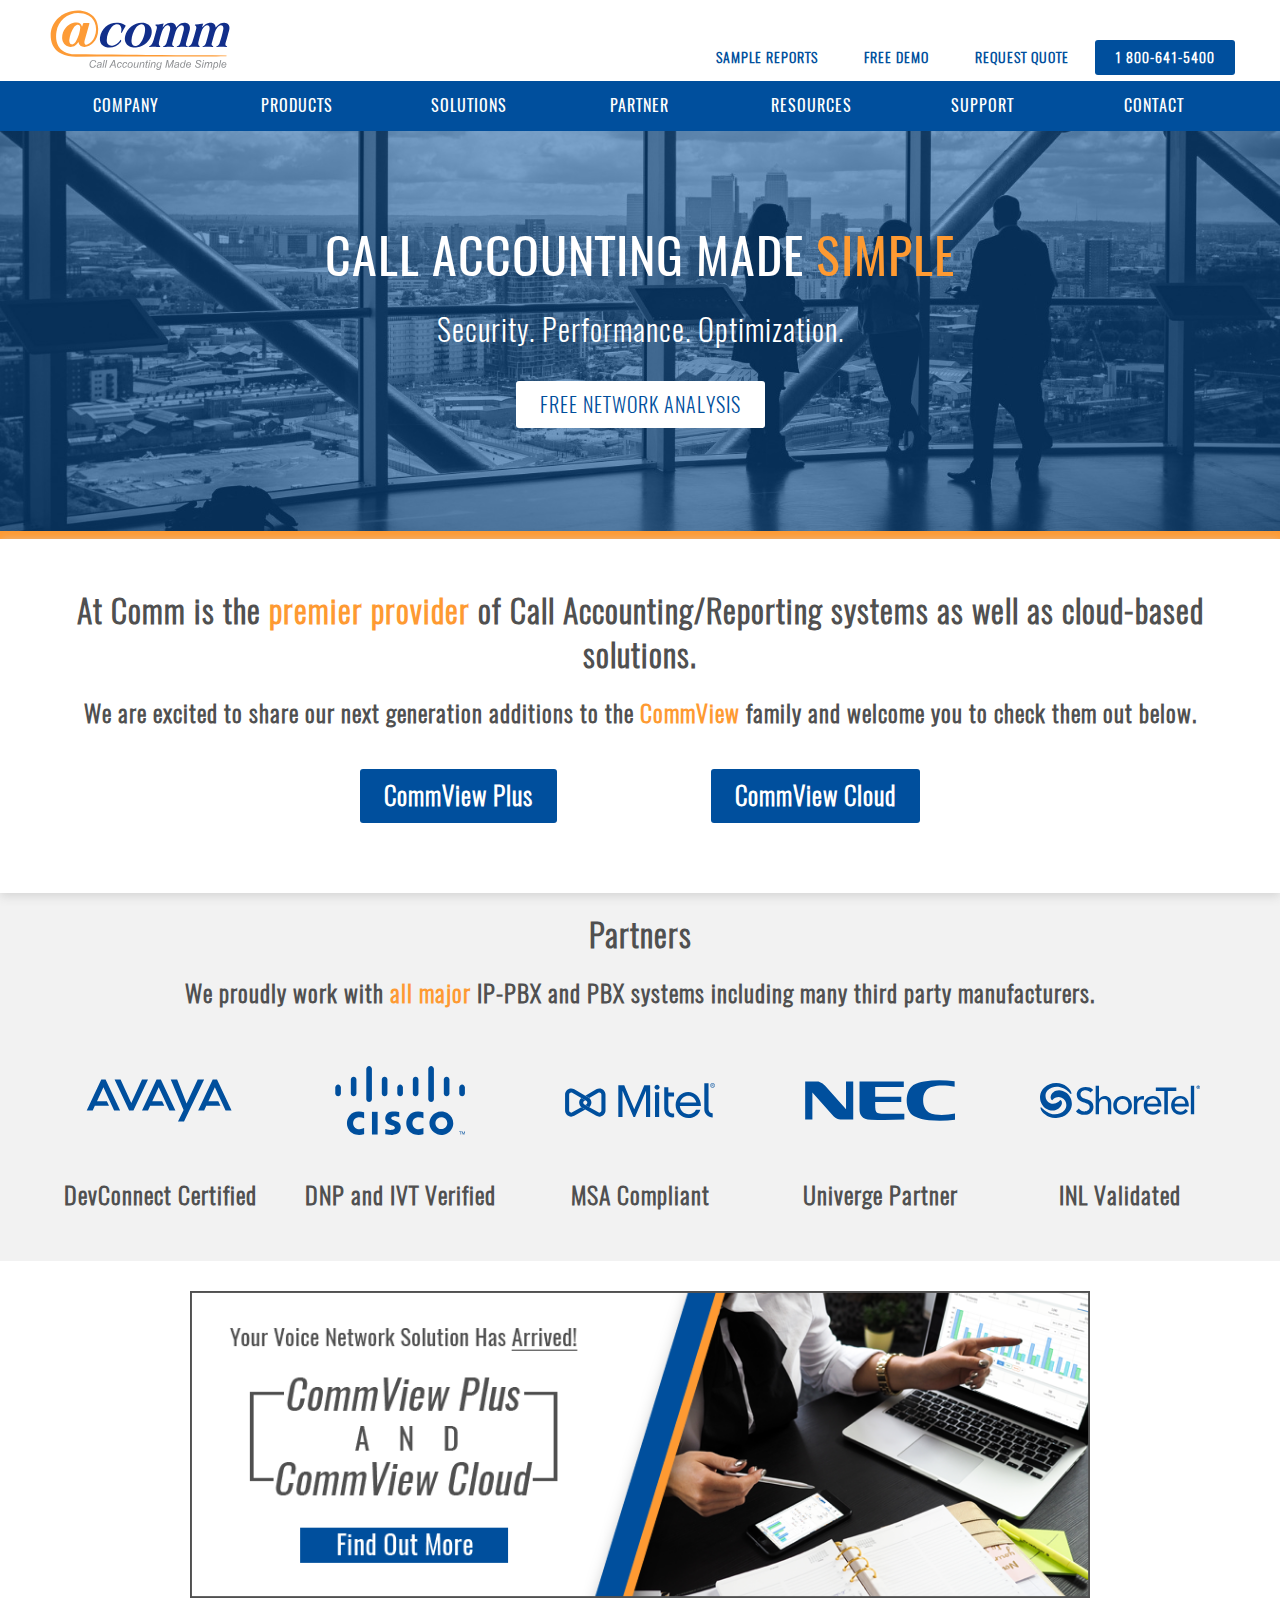
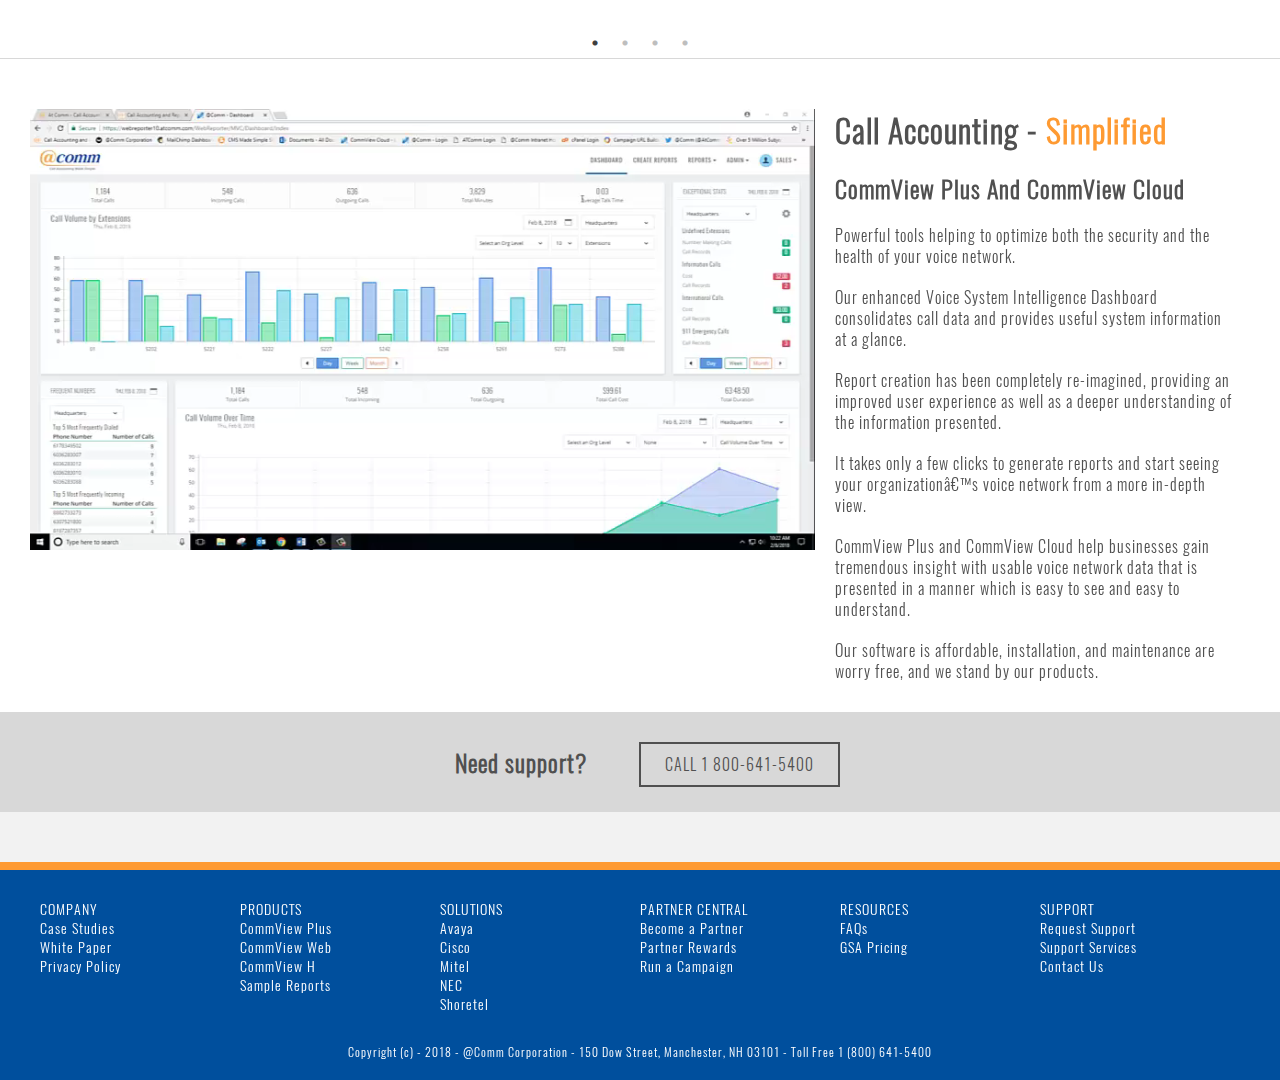
==== commit c3ee142b: "d" ====
--- a/atcomm/index.html
+++ b/atcomm/index.html
@@ -15,7 +15,7 @@
   <body>
     <header>
       <div id="header-inner">
-        <img id="logo" width="180"></img>
+        <img id="logo" width="180" src="images/atcomm-logo-svg.svg"></img>
         <a id="btn2" href="tel:18006415400">1 800-641-5400</a>
         <a id="btn" href="#">REQUEST QUOTE</a>
         <a id="btn" href="#">FREE DEMO</a>
@@ -118,12 +118,17 @@
           </video>
         </div>
         <div class="col-1-3">
-            <h1 class="mobile-head">Header Placeholder</h1>
-            <h1 class="sub-content content-area">Sub-header Placeholder</h2>
+            <h1 class="mobile-head">Call Accounting - <span style="color:#fe9a32">Simplified</span></h1>
+            <h2 class="sub-content content-area">CommView Plus And CommView Cloud</h2>
             <p>
-              Lorem ipsum dolor sit amet, consectetur adipiscing elit, sed do eiusmod tempor incididunt
-              ut labore et dolore magna aliqua. Ut enim ad minim veniam, quis nostrud exercitation ullamco
-              laboris nisi ut aliquip ex ea commodo consequat.
+              <ul>
+                <li class="li-padding">Powerful tools helping to optimize both the security and the health of your voice network.</li>
+                <li class="li-padding">Our enhanced Voice System Intelligence Dashboard consolidates call data and provides useful system information at a glance.</li>
+                <li class="li-padding">Report creation has been completely re-imagined, providing an improved user experience as well as a deeper understanding of the information presented.</li>
+                <li class="li-padding">It takes only a few clicks to generate reports and start seeing your organization’s voice network from a more in-depth view.</li>
+                <li class="li-padding">CommView Plus and CommView Cloud help businesses gain tremendous insight with usable voice network data that is presented in a manner which is easy to see and easy to understand.</li>
+                <li class="li-padding">Our software is affordable, installation, and maintenance are worry free, and we stand by our products.</li>
+              </ul>
             </p>
         </div>
       </div>
--- a/atcomm/style.css
+++ b/atcomm/style.css
@@ -147,6 +147,10 @@
 .mobile-dropdown li:last-child {
   border: none;
 }
+.mobile-dropdown li:hover {
+  background-color: #1a70c5;
+  cursor: pointer;
+}
 .banner{
   background: url(banner3.jpg) no-repeat center center;
   background-size: cover;
@@ -197,7 +201,7 @@
 .sub-content {
   padding-top: 20px;
 }
-.partner-img {
+#middle img {
   vertical-align: middle;
 }
 #middle{
@@ -262,6 +266,10 @@
   text-align: center;
   padding: 0 10px 20px 10px;
   font-size: 12px;
+}
+.li-padding {
+  list-style: none;
+  padding: 20px 0 0 0;
 }
 /*---MOBILE DEVICE---*/
 
